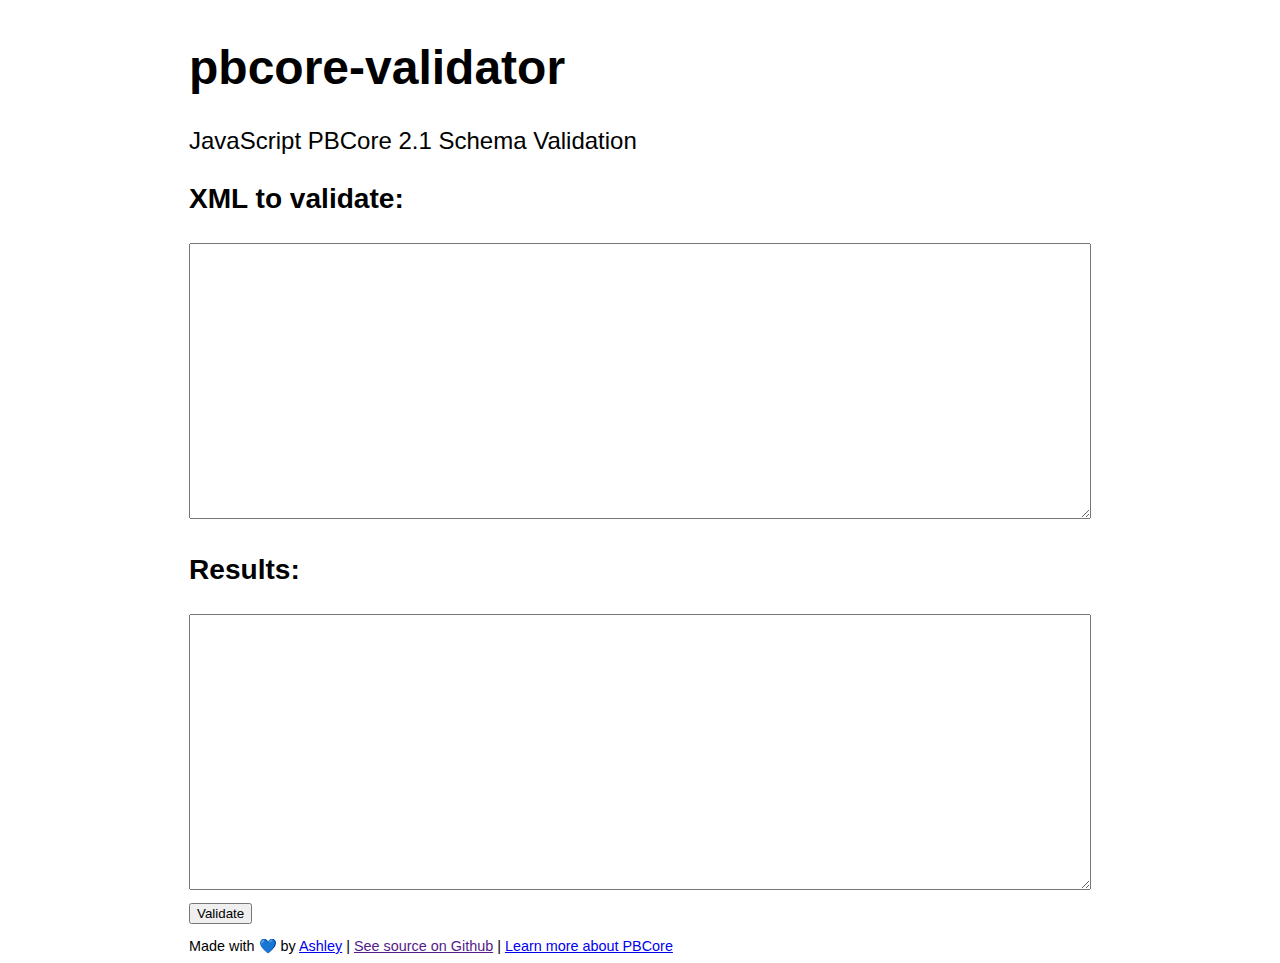
==== index.html @ fba5cf7a "init commit" ====
<!doctype html>
<html lang="en">
<head>
  <meta charset="utf-8">
  <title>pbcore-validator</title>
  <meta name="viewport" content="width=device-width, initial-scale=1.0">
  <link rel="stylesheet" href="css/style.css">
  <link rel="stylesheet" href="css/codemirror.css">
</head>
<body>
  <div class="container">
    <header>
      <h1>pbcore-validator</h1>
      <tagline>JavaScript PBCore 2.1 Schema Validation</tagline>
    </header>
    <h3>XML to validate:</h3>
    <textarea id="xmlData"></textarea>
    <h3>Results:</h3>
    <textarea id="resultConsole" readonly="readonly" rows="5"></textarea>
    <br/>
    <button id="validate">Validate</button>
    <footer>Made with 💙 by <a href="http://ashleyblewer.com">Ashley</a> | <a href="">See source on Github</a> | <a href="http://pbcore.org/">Learn more about PBCore</a>
    </footer>
  </div>

  <script src="js/codemirror.js"></script>
  <script src="js/xml.js"></script>
  <script src="js/xmllint.js"></script>
  <script src="js/script.js"></script>
</body>
</html>
---- css/style.css ----
body {
  font-size: 24px;
  font-family: sans-serif;
  display: grid;
  grid-template-columns: repeat(3, 1fr);
  grid-template-areas: ". c .";
}

.container {
  grid-area: c;
}

textarea {
  width: 70vw;
  height: 30vh;
}

footer {
  padding-top: 1em;
  font-size: 0.6em;
}
---- css/codemirror.css ----
.CodeMirror {
  line-height: 1em;
  font-family: monospace;
}

.CodeMirror-scroll {
  overflow: auto;
  height: 300px;
  /* This is needed to prevent an IE[67] bug where the scrolled content
     is visible outside of the scrolling box. */
  position: relative;
}

.CodeMirror-gutter {
  position: absolute; left: 0; top: 0;
  z-index: 10;
  background-color: #f7f7f7;
  border-right: 1px solid #eee;
  min-width: 2em;
  height: 100%;
}
.CodeMirror-gutter-text {
  color: #aaa;
  text-align: right;
  padding: .4em .2em .4em .4em;
  white-space: pre !important;
}
.CodeMirror-lines {
  padding: .4em;
}

.CodeMirror pre {
  -moz-border-radius: 0;
  -webkit-border-radius: 0;
  -o-border-radius: 0;
  border-radius: 0;
  border-width: 0; margin: 0; padding: 0; background: transparent;
  font-family: inherit;
  font-size: inherit;
  padding: 0; margin: 0;
  white-space: pre;
  word-wrap: normal;
}

.CodeMirror-wrap pre {
  word-wrap: break-word;
  white-space: pre-wrap;
}
.CodeMirror-wrap .CodeMirror-scroll {
  overflow-x: hidden;
}

.CodeMirror textarea {
  outline: none !important;
}

.CodeMirror pre.CodeMirror-cursor {
  z-index: 10;
  position: absolute;
  visibility: hidden;
  border-left: 1px solid black;
  border-right:none;
  width:0;
}
.CodeMirror pre.CodeMirror-cursor.CodeMirror-overwrite {}
.CodeMirror-focused pre.CodeMirror-cursor {
  visibility: visible;
}

div.CodeMirror-selected { background: #d9d9d9; }
.CodeMirror-focused div.CodeMirror-selected { background: #d7d4f0; }

.CodeMirror-searching {
  background: #ffa;
  background: rgba(255, 255, 0, .4);
}

/* Default theme */

.cm-s-default span.cm-keyword {color: #708;}
.cm-s-default span.cm-atom {color: #219;}
.cm-s-default span.cm-number {color: #164;}
.cm-s-default span.cm-def {color: #00f;}
.cm-s-default span.cm-variable {color: black;}
.cm-s-default span.cm-variable-2 {color: #05a;}
.cm-s-default span.cm-variable-3 {color: #085;}
.cm-s-default span.cm-property {color: black;}
.cm-s-default span.cm-operator {color: black;}
.cm-s-default span.cm-comment {color: #a50;}
.cm-s-default span.cm-string {color: #a11;}
.cm-s-default span.cm-string-2 {color: #f50;}
.cm-s-default span.cm-meta {color: #555;}
.cm-s-default span.cm-error {color: #f00;}
.cm-s-default span.cm-qualifier {color: #555;}
.cm-s-default span.cm-builtin {color: #30a;}
.cm-s-default span.cm-bracket {color: #cc7;}
.cm-s-default span.cm-tag {color: #170;}
.cm-s-default span.cm-attribute {color: #00c;}
.cm-s-default span.cm-header {color: #a0a;}
.cm-s-default span.cm-quote {color: #090;}
.cm-s-default span.cm-hr {color: #999;}
.cm-s-default span.cm-link {color: #00c;}

span.cm-header, span.cm-strong {font-weight: bold;}
span.cm-em {font-style: italic;}
span.cm-emstrong {font-style: italic; font-weight: bold;}
span.cm-link {text-decoration: underline;}

div.CodeMirror span.CodeMirror-matchingbracket {color: #0f0;}
div.CodeMirror span.CodeMirror-nonmatchingbracket {color: #f22;}
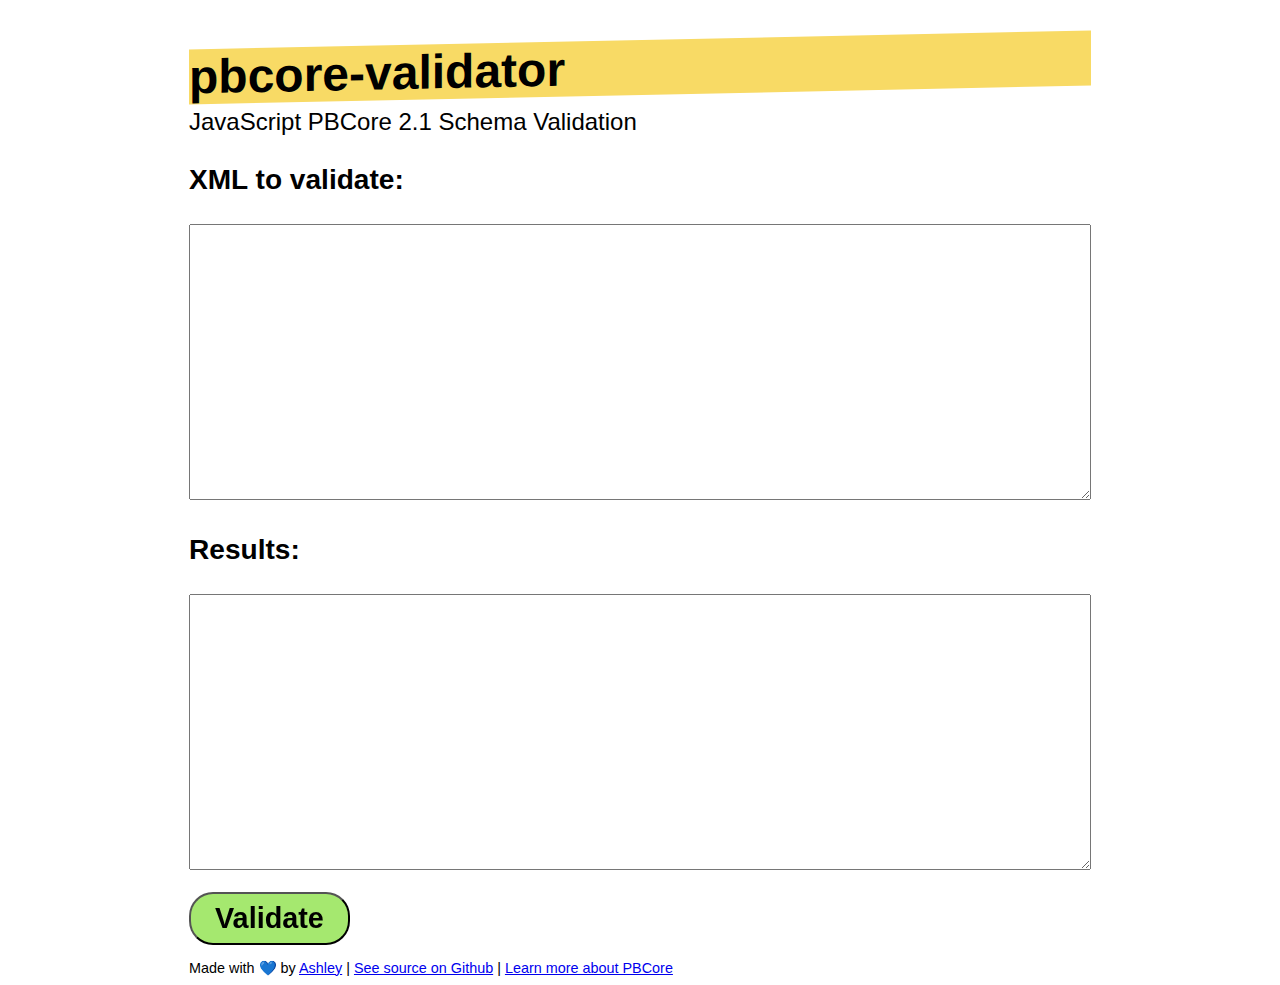
==== commit 78a68f4c: "get source" ====
--- a/index.html
+++ b/index.html
@@ -19,7 +19,7 @@
     <textarea id="resultConsole" readonly="readonly" rows="5"></textarea>
     <br/>
     <button id="validate">Validate</button>
-    <footer>Made with 💙 by <a href="http://ashleyblewer.com">Ashley</a> | <a href="">See source on Github</a> | <a href="http://pbcore.org/">Learn more about PBCore</a>
+    <footer>Made with 💙 by <a href="http://ashleyblewer.com">Ashley</a> | <a href="https://github.com/ablwr/pbcore-validator">See source on Github</a> | <a href="http://pbcore.org/">Learn more about PBCore</a>
     </footer>
   </div>
 
--- a/css/style.css
+++ b/css/style.css
@@ -4,6 +4,12 @@
   display: grid;
   grid-template-columns: repeat(3, 1fr);
   grid-template-areas: ". c .";
+}
+
+h1 {
+  margin-bottom: 0.8rem;
+  background: #f8da65;
+  transform: skewY(-1.2deg);
 }
 
 .container {
@@ -18,4 +24,22 @@
 footer {
   padding-top: 1em;
   font-size: 0.6em;
+}
+
+#validate {
+  background: #a5e86f;
+  align-self: center;
+  font-size: 1.8rem;
+  font-weight: 600;
+  padding: .5rem 1.5rem;
+  border-radius: 1.5rem;
+  text-decoration: none;
+  margin-top: 1rem;
+  cursor: pointer;
+  transform: perspective(1px) translateZ(0);
+}
+
+#validate:hover {
+  transform: translateY(2px);
+  
 }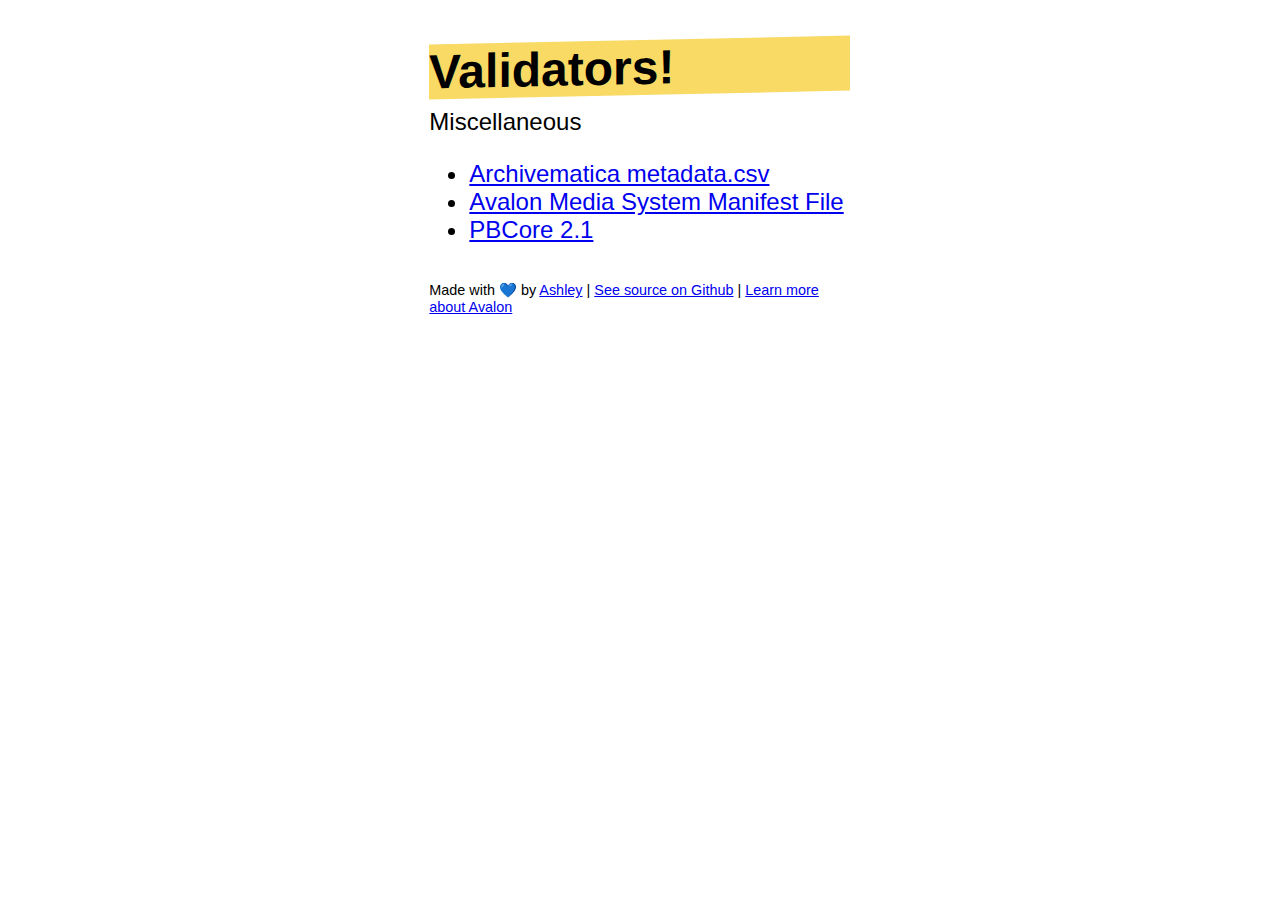
==== commit d2b37c45: "replicate AtoM csv check" ====
--- a/index.html
+++ b/index.html
@@ -2,30 +2,25 @@
 <html lang="en">
 <head>
   <meta charset="utf-8">
-  <title>pbcore-validator</title>
+  <title>Validators!</title>
   <meta name="viewport" content="width=device-width, initial-scale=1.0">
   <link rel="stylesheet" href="css/style.css">
-  <link rel="stylesheet" href="css/codemirror.css">
 </head>
 <body>
   <div class="container">
     <header>
-      <h1>pbcore-validator</h1>
-      <tagline>JavaScript PBCore 2.1 Schema Validation</tagline>
+      <h1>Validators!</h1>
+      <tagline>Miscellaneous </tagline>
     </header>
-    <h3>XML to validate:</h3>
-    <textarea id="xmlData"></textarea>
-    <h3>Results:</h3>
-    <textarea id="resultConsole" readonly="readonly" rows="5"></textarea>
-    <br/>
-    <button id="validate">Validate</button>
-    <footer>Made with 💙 by <a href="http://ashleyblewer.com">Ashley</a> | <a href="https://github.com/ablwr/pbcore-validator">See source on Github</a> | <a href="http://pbcore.org/">Learn more about PBCore</a>
+    <div>
+      <ul>
+        <li><a href="archivematica.html">Archivematica metadata.csv</a></li>
+        <li><a href="avalon.html">Avalon Media System Manifest File</a></li>
+        <li><a href="pbcore.html">PBCore 2.1</a></li>
+      </ul>
+    </div>
+    <footer>Made with 💙 by <a href="http://ashleyblewer.com">Ashley</a> | <a href="https://github.com/ablwr/validators">See source on Github</a> | <a href="http://avalonmediasystem.org/">Learn more about Avalon</a>
     </footer>
   </div>
-
-  <script src="js/codemirror.js"></script>
-  <script src="js/xml.js"></script>
-  <script src="js/xmllint.js"></script>
-  <script src="js/script.js"></script>
 </body>
 </html>
--- a/css/style.css
+++ b/css/style.css
@@ -10,6 +10,10 @@
   margin-bottom: 0.8rem;
   background: #f8da65;
   transform: skewY(-1.2deg);
+}
+
+h1:hover {
+  transform: skewY(-1.8deg);
 }
 
 .container {
@@ -26,7 +30,7 @@
   font-size: 0.6em;
 }
 
-#validate {
+#validate, #csvData {
   background: #a5e86f;
   align-self: center;
   font-size: 1.8rem;
@@ -39,7 +43,7 @@
   transform: perspective(1px) translateZ(0);
 }
 
-#validate:hover {
+#validate:hover, #csvData:hover {
   transform: translateY(2px);
   
 }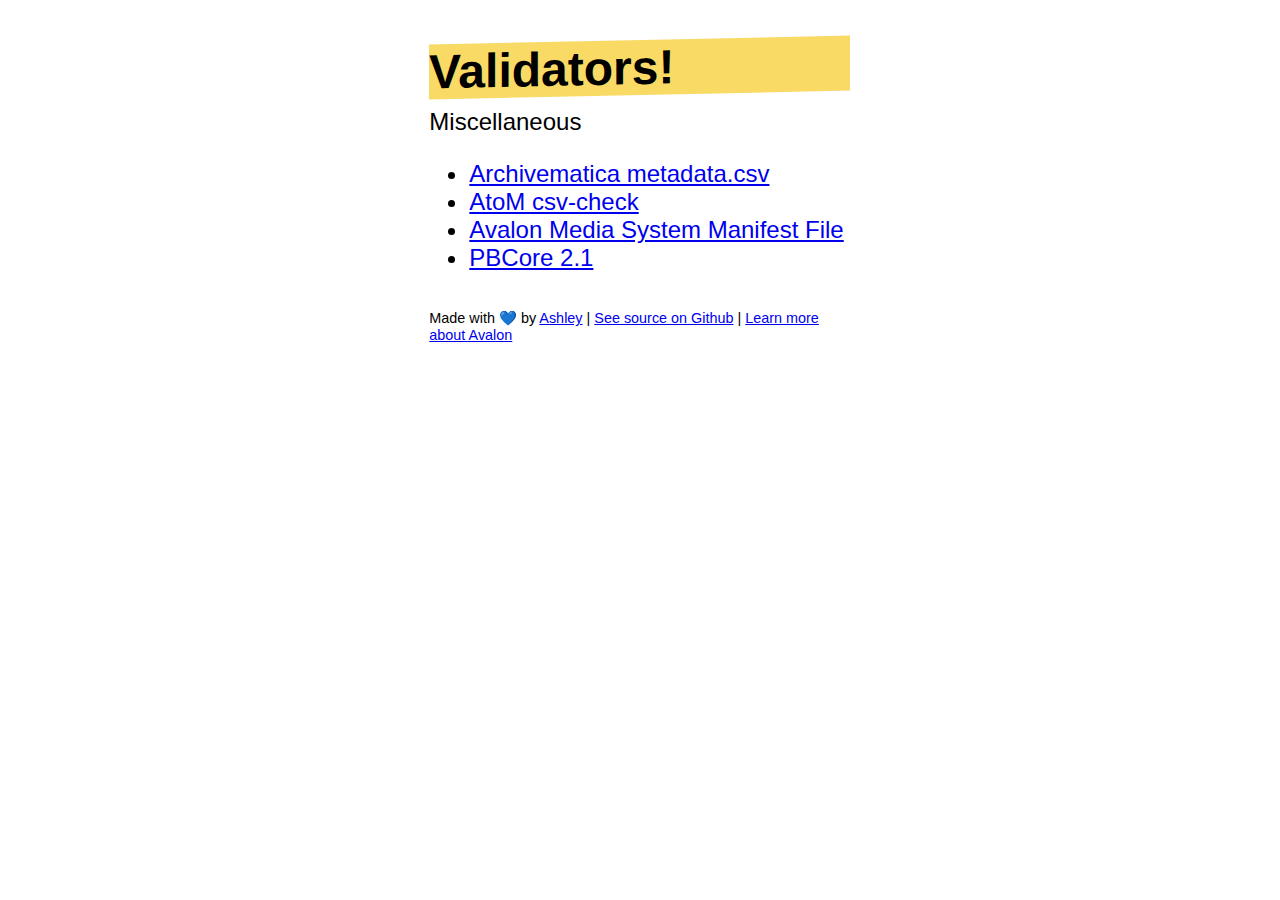
==== commit 36fcc05d: "Add atom csv check to list" ====
--- a/index.html
+++ b/index.html
@@ -15,6 +15,7 @@
     <div>
       <ul>
         <li><a href="archivematica.html">Archivematica metadata.csv</a></li>
+        <li><a href="atom-csv-check.html">AtoM csv-check</a></li>
         <li><a href="avalon.html">Avalon Media System Manifest File</a></li>
         <li><a href="pbcore.html">PBCore 2.1</a></li>
       </ul>
